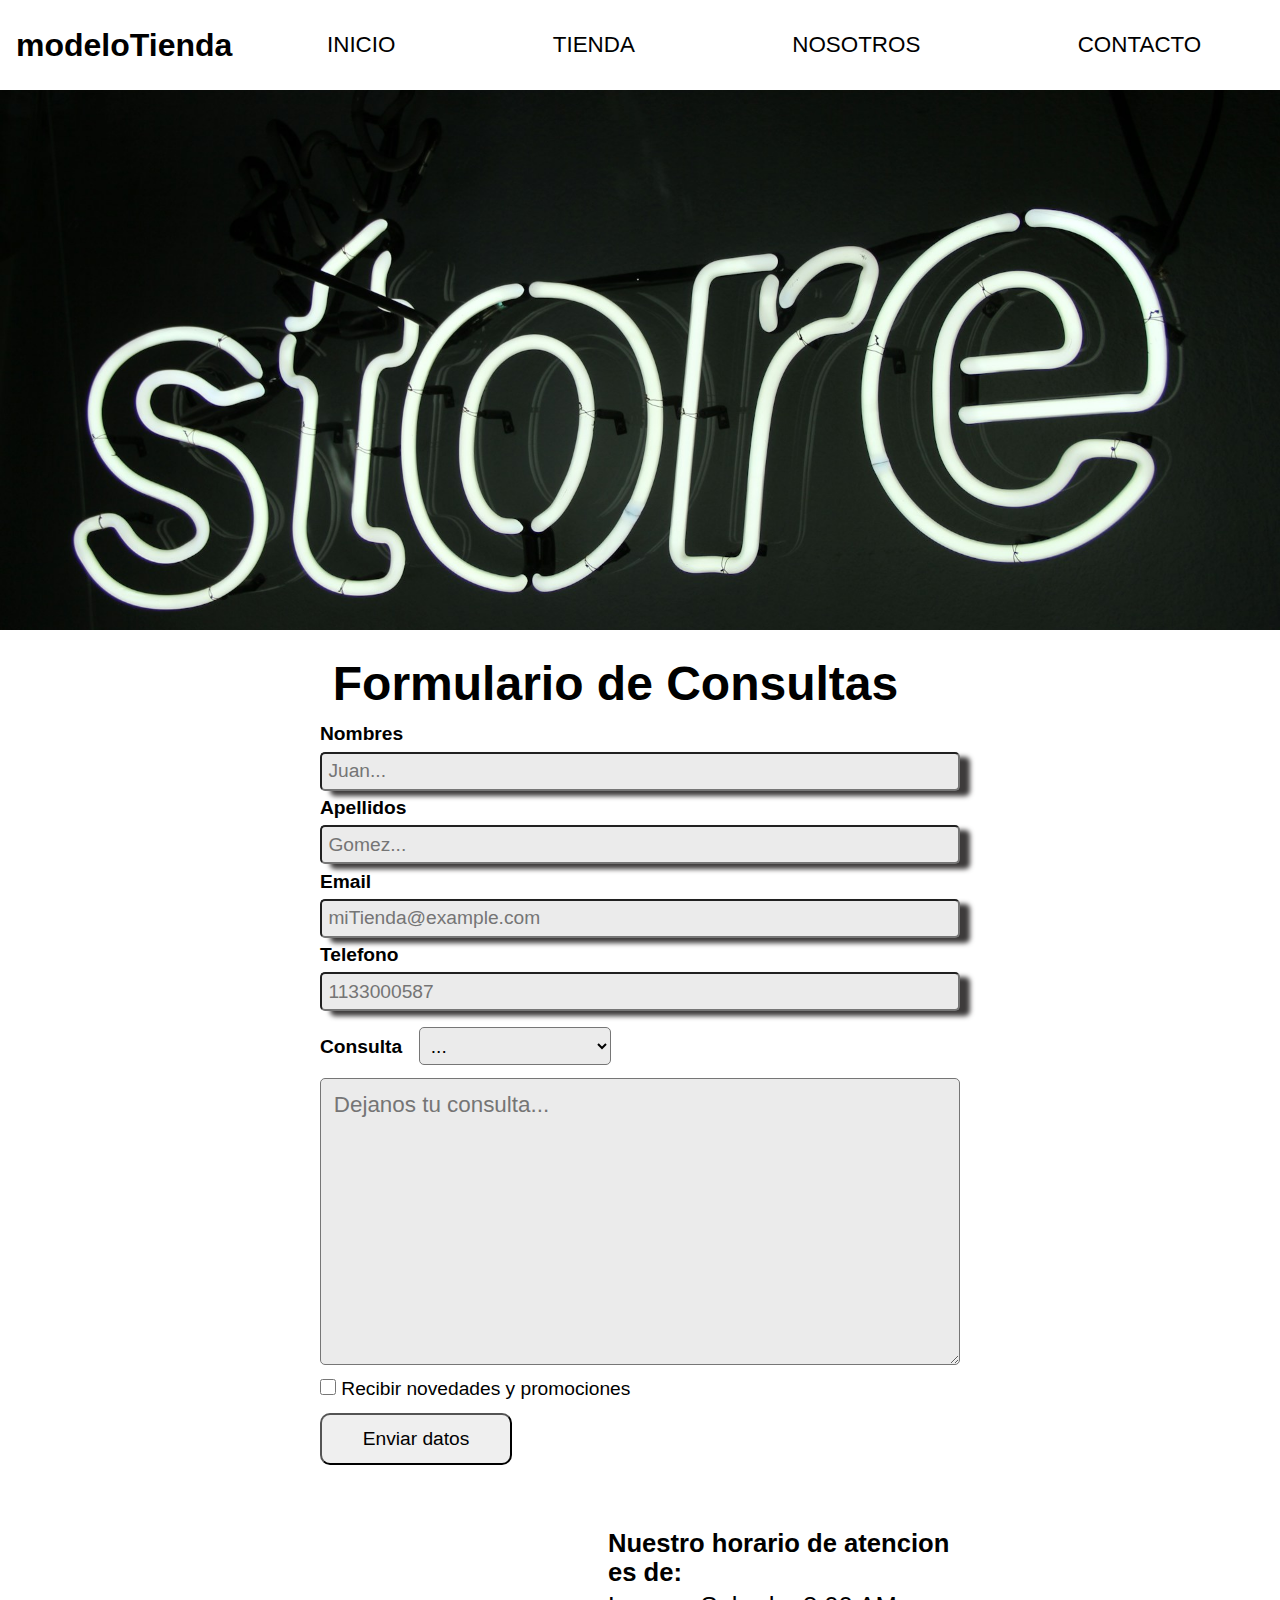
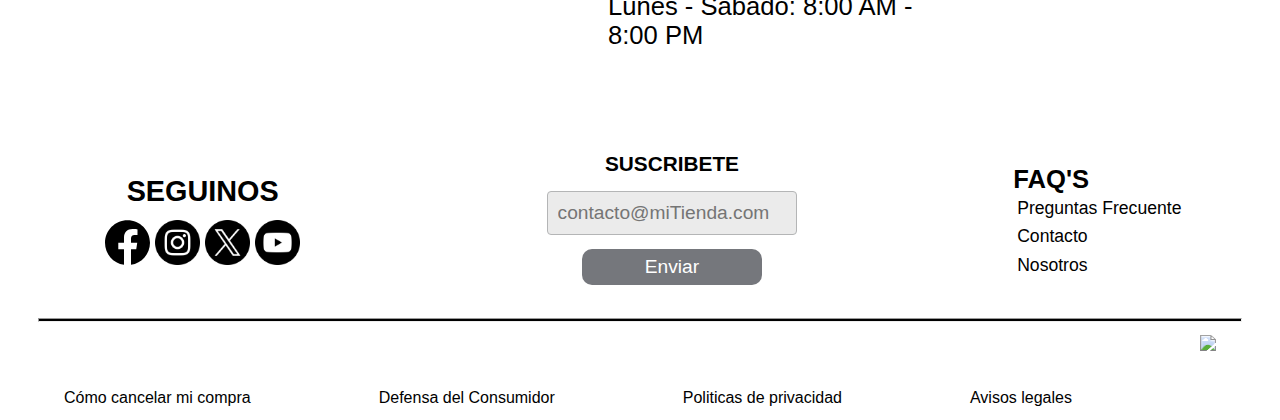
==== contacto.html @ 2c8ba1d6 "contacto html y css" ====
<!DOCTYPE html>
<html lang="es-AR">
<head>
    <meta charset="UTF-8">
    <meta name="viewport" content="width=device-width, initial-scale=1.0">
    <title>modeloTienda</title>
    <link rel="stylesheet" href="style.css">
    <link rel="stylesheet" href="contacto.css">
</head>
<body>
    <!--HEADER & NAV-->
    <header>
        <h1>modeloTienda</h1>
        <nav>
            <ul class="nav-selector">
                <li class="nav-item"><a class="nav-item-selector" href="#"></a>INICIO</li>
                <li class="nav-item"><a href="#"></a>TIENDA</li>
                <li class="nav-item"><a href="#"></a>NOSOTROS</li>
                <li class="nav-item"><a href="#"></a>CONTACTO</li>
            </ul>
        </nav>
    </header>

    <!--MAIN & CONTENT-->
    <main>
        <section class="first-section">
            <img class="imagen-portada" src="/img/first-section.jpg" alt="Portada de la tienda">
        </section>

        <fieldset class="fieldset">
            <form name="formulario" class="formulario">
                <h2>Formulario de Consultas</h2>
                <label class="label" for="nombre">Nombres</label>
                <input class="formInput" type="text" name="nombre" required placeholder="Juan...">
                <label class="label" for="apellido">Apellidos</label>
                <input class="formInput" type="text" name="apellido" required placeholder="Gomez...">
                <label class="label" for="email">Email</label>
                <input class="formInput" type="email" name="email" required size="20" placeholder="miTienda@example.com">
                <label class="label" for="telefono">Telefono</label>
                <input class="formInput" type="number" name="telefono" size="10" placeholder="1133000587">
                
                <div>
                    <label class="label" for="consulta">Consulta</label>
                    <select  class="select" name="consulta" required>
                        <option value="1">...</option>
                        <option value="2">Pagos</option>
                        <option value="3">Envios</option>
                        <option value="4">Devoluciones</option>
                        <option value="5">Compras</option>
                        <option value="6">Otro</option>
                    </select>
                </div>

                <textarea name="comentarios" cols="30" rows="10" placeholder="Dejanos tu consulta..."></textarea>
                
                <div class="novedades">
                    <input type="checkbox" name="recibir_novedades">
                    <label for="recibir_novedades">Recibir novedades y promociones</label>
                </div>
                
                <input class="submit" type="submit"  value="Enviar datos">
            </form>
            <div class="horario">
                <h4>Nuestro horario de atencion es de: </h4>
                <p>Lunes - Sabado: 8:00 AM  -  8:00 PM</p>
            </div>
        </fieldset>


    </main>

    <!--FOOTER & SOCIAL-->
    <footer>
        <div class="footer">
            <div class="redesFooter">
                <h2>SEGUINOS</h2>
                <div>
                    <img href="www.google.com" class="redes" src="img/facebook.svg" alt="facebook"></img>
                    <img class="redes" src="img/instagram.png" alt="instragram"></img>
                    <img class="redes" src="img/twiter.png" alt="twiter"></img>
                    <img class="redes" src="img/youtube.png" alt="youtube"></img>
                </div>
            </div>

            <div class="suscripcion">
                <h2>SUSCRIBETE</h2>
                <input class="correo" type="text" name="email" placeholder="contacto@miTienda.com" value="">
                <input class="enviar" type="submit" value="Enviar">
            </div>

            <div class="faqs">
                <h3>FAQ'S</h3>
                <a href="">Preguntas Frecuente</a>
                <a href="">Contacto</a>
                <a href="">Nosotros</a>
            </div>
        </div>
        <hr class="hr">
        <div class="legales">
            <a href="">Cómo cancelar mi compra</a>
            <a href="">Defensa del Consumidor</a>
            <a href="">Politicas de privacidad</a>
            <a href="">Avisos legales</a>
            <a class="dataFiscal" href="http://qr.afip.gob.ar/?qr=vsaPnc3cXT60iCx7lH_tfw,," target="_F960AFIPInfo"><img src="http://www.afip.gob.ar/images/f960/DATAWEB.jpg" border="0"></a>
        </div>
</footer>
</body>
</html>
---- style.css ----
/*WEBSITE NORMALIZATION*/
* {
    box-sizing: border-box;
    margin: 0;
    padding: 0;
    font-family: sans-serif;
    user-select: none;
    /*border-style: solid;
    border-color: red;*/
}

/*QUERIES*/
/*PANTALLAS PEQUEÑAS*/
@media only screen and (max-width: 600px){

}
/*PANTALLAS MEDIANAS*/
@media only screen and (min-width: 601px) and (max-width: 1024px){

}
/*PANTALLAS GRANDES*/
@media only screen and (min-width: 1025px){

}


/*HEADER & NAV*/
header {
    display: flex;
    flex-flow: row nowrap;
    background-color: #fff;
    height: 10vh;
}

h1 {
    align-content: center;
    padding: 1rem;
}

nav {
    display: flex;
    width: 100%;
}
.nav-selector {
    display: flex;
    width: 100%;
    justify-content: space-around;
}
.nav-item {
    list-style: none;
    align-content: center;
    font-size: 1.4rem;
}

.nav-item > a {
    text-decoration: none;
    color: #000;
}
.nav-item:hover {
    color: #46acff;
    border-bottom: 1.4px solid #46acff;
}

/*MAIN & CONTENT*/
.first-section {
    display: flex;
    height: 60vh;
    justify-content: center;
    align-items: center;
    overflow: hidden;
}

.imagen-portada {
    max-width: 100%;
    object-fit: contain;
    object-position: center;
}
.shop-button {
    position: absolute;
    width: 20vw;
    height: 5vh;
    background-color: #fff;
    color: #000;
    padding: 10px 20px;
    border: none;
    border-radius: 5px;
    cursor: pointer;
    font-size: 1.4rem;
    display: flex;
    justify-content: center;
    align-items: center;
    top: 65%;
    left: 50%;
    transform: translate(-50%, -50%);
}

.shop-button:hover {
    background-color: #007bff;
    color: #fff;
}

.second-section {
    display: flex;
    flex-flow: row nowrap;
    height: 30vh;
    width: 100%;
    justify-content: space-between;
    padding-top: 1rem;
    overflow: hidden;
}

.second-section-item {
    display: flex;
    justify-content: center;
    align-items: center;
    overflow: hidden;
    width: 30%;
    position: relative;
    transition: transform 0.3s;
}

.second-section-item:hover{
    transform: scale(1.1);
}

.imagen-second {
    max-width: 100%;
    object-fit: contain;
    object-position: center;
    filter: blur(1px);
}

.title-section {
    position: absolute;
    color: #fff;
    font-size: 1.4rem;
}

/*Boton Whatsapp flotante*/
.whatsapp-button {
    position: fixed;
    bottom: 150px;
    right: 40px;
    width: 80px;
    height: 80px;
    background-color: #25d366;
    border-radius: 50%;
    cursor: pointer;
    transition: background-color 0.3s ease-in-out;
    z-index: 10;
}
  
.whatsapp-button img {
    position: fixed;
    filter: invert();
    bottom: 170px;
    right: 60px;
    width: 40px;
    height: 40px;
}
  
.whatsapp-button:hover {
    background-color: #128c7e;
}

/*FOOTER*/
.footer {
    display: flex;
    flex-flow: row nowrap;
    justify-content: space-around;
    align-items: center;
    margin-top: 2%;
}
/*redes*/
.redesFooter {
    display: flex;
    flex-flow: column nowrap;
    justify-content: center;
    align-items: center;
    height: 8vw;
    width: 20%;
    font-size: 1.2rem;
}

.redes {
    height: 3.5vw;
    width: 3.5vw;
    margin-top: 6%;
}

/*suscripcion*/
.suscripcion {
    display: flex;
    flex-flow: column nowrap;
    align-items: center;
    width: 30%;
    padding: 1%;
}

.suscripcion > h2 {
    font-size: 1.3rem;
}

.correo {
    width: 70%;
    background: #ebebeb;
    padding: 10px;
    border-radius: 4px;
    margin-bottom: 2%;
    margin-top: 4%;
    border: 1px solid #b4b5b6;
    font-size: 1.2rem;
}
.correo:hover {
    color: #000;
    background-color: #ddd8d8;
}

.enviar {
    width: 50%;
    background: #75777c;
    border: none;
    padding: 2%;
    color: white;
    margin: 2% 0;
    font-size: 1.2rem;
    border-radius: 10px;
}
.enviar:hover {
    background-color: #000;
    color: #fff;
}

/*faq's*/
.faqs {
    display: flex;
    flex-flow: column nowrap;
    text-decoration: none;
    width: 15%;
}

.faqs > h3 {
    font-size: 1.6rem;
}

.faqs > a {
    text-decoration: none;
    color: #000;
    font-size: 1.1rem;
    padding: 2%;
}

/*divisoriaFooter*/
.hr {
    height: 4px;
    background-color: black;
    margin: 1% 3% 1% 3%;
}

/*politicasDataFiscal*/
.legales {
    display: flex;
    flex-flow: row nowrap;
    justify-content:space-around;
    align-items: end;
    margin-bottom: 1%;
}

.legales > a {
    text-decoration: none;
    color: #000;
}

.dataFiscal {
    display: flex;
    flex-flow: row nowrap;
    height: 8vh;
}
---- contacto.css ----
.fieldset {
    display: flex;
    flex-flow: column nowrap;
    justify-content: center;
    margin: 1% 25% 0%;
    border: none;
}

.formulario {
    display: flex;
    flex-flow: column nowrap;
}

.formulario > h2 {
    font-size: 3rem;
    margin: 2%;
}

.label {
    font-size: 1.2rem;
    font-weight:bolder;
}

.formInput {
    background: #ebebeb;
    padding: 1%;
    margin: 1% 0%;
    border-radius: 5px;
    box-shadow: 10px 5px 5px rgb(61, 59, 59);
    font-size: 1.2rem;
}

.select {
    background: #ebebeb;
    width: 30%;
    padding: 1%;
    margin: 1.5% 2% 2%;
    border-radius: 5px;
    font-size: 1.2rem;
}

textarea {
    width: 100%;
    background-color: #ebebeb;
    padding: 2%;
    border-radius: 5px;
    font-size: 1.4rem;
}

.novedades {
    margin: 2% 0%;
    font-size: 1.2rem;
}

.novedades > input {
    width: 16px;
    height: 16px;
}

.submit {
    width: 30%;
    padding: 2%;
    font-size: 1.2rem;
    border-radius: 10px;
}
.submit:hover {
    background-color: #000;
    color: #fff;
}

.horario {
    padding: 10% 0% 10% 45%;
    font-size: 1.6rem;
    align-items: end;
    justify-content: center;
}
.horario > h4 {
    padding-bottom: 1.5%;
}
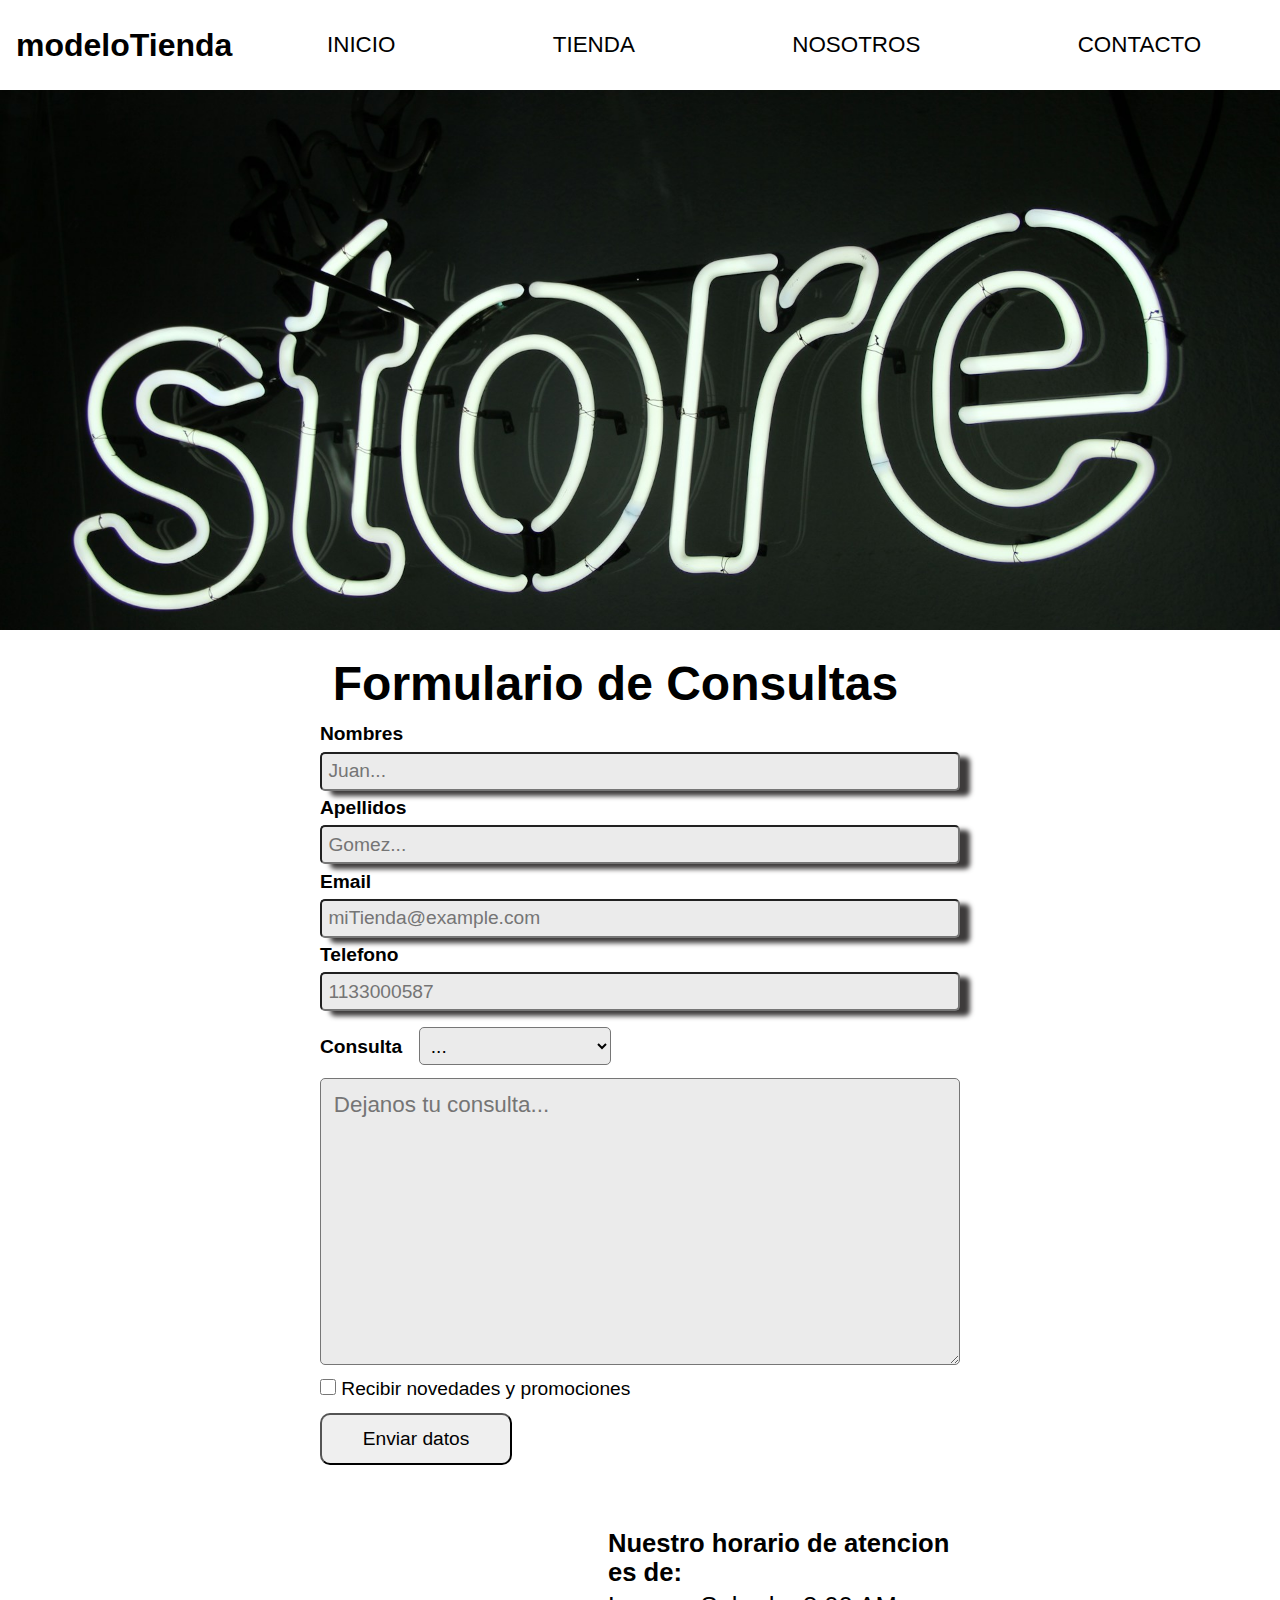
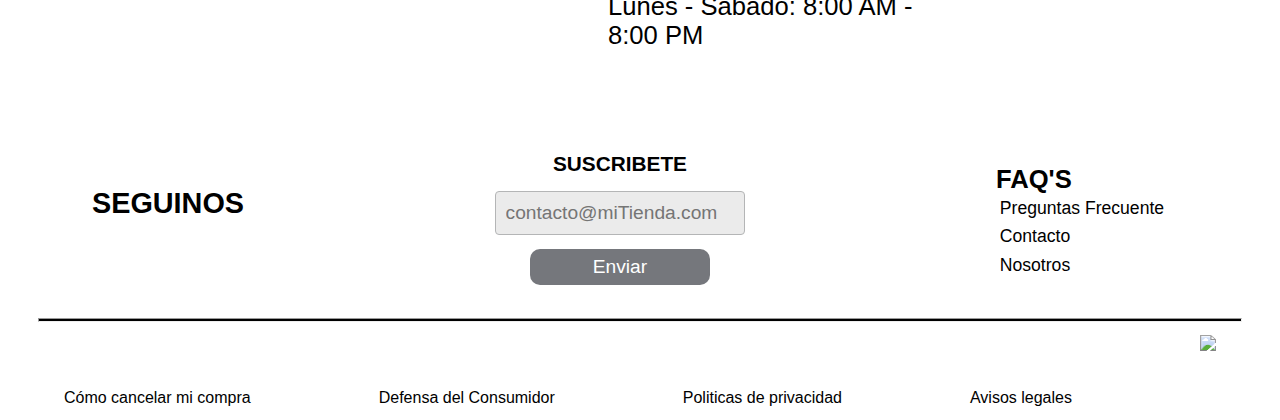
==== commit b0d87437: "Nosotros" ====
--- a/contacto.html
+++ b/contacto.html
@@ -3,9 +3,11 @@
 <head>
     <meta charset="UTF-8">
     <meta name="viewport" content="width=device-width, initial-scale=1.0">
+    <script src="https://kit.fontawesome.com/62d7384770.js" crossorigin="anonymous"></script>
     <title>modeloTienda</title>
     <link rel="stylesheet" href="style.css">
     <link rel="stylesheet" href="contacto.css">
+
 </head>
 <body>
     <!--HEADER & NAV-->
@@ -13,10 +15,10 @@
         <h1>modeloTienda</h1>
         <nav>
             <ul class="nav-selector">
-                <li class="nav-item"><a class="nav-item-selector" href="#"></a>INICIO</li>
-                <li class="nav-item"><a href="#"></a>TIENDA</li>
-                <li class="nav-item"><a href="#"></a>NOSOTROS</li>
-                <li class="nav-item"><a href="#"></a>CONTACTO</li>
+                <li class="nav-item"><a class="nav-item-selector" href="index.html">INICIO</a></li>
+                <li class="nav-item"><a href="#">TIENDA</a></li>
+                <li class="nav-item"><a href="nosotros.html">NOSOTROS</a></li>
+                <li class="nav-item"><a href="contacto.html">CONTACTO</a></li>
             </ul>
         </nav>
     </header>
@@ -65,8 +67,6 @@
                 <p>Lunes - Sabado: 8:00 AM  -  8:00 PM</p>
             </div>
         </fieldset>
-
-
     </main>
 
     <!--FOOTER & SOCIAL-->
@@ -74,11 +74,15 @@
         <div class="footer">
             <div class="redesFooter">
                 <h2>SEGUINOS</h2>
-                <div>
-                    <img href="www.google.com" class="redes" src="img/facebook.svg" alt="facebook"></img>
-                    <img class="redes" src="img/instagram.png" alt="instragram"></img>
-                    <img class="redes" src="img/twiter.png" alt="twiter"></img>
-                    <img class="redes" src="img/youtube.png" alt="youtube"></img>
+                <div class="redesDiv">
+                    <a id="redes" href=" https://www.instagram.com/"><i class="fa-brands fa-square-instagram fa-2xl"
+                        style="color: #000000;"></i></a>
+                    <a id="redes" href="https://twitter.com/?lang=es"><i class="fa-brands fa-square-x-twitter fa-2xl"
+                        style="color: #000000;"></i></a>
+                    <a id="redes" href="https://www.facebook.com/home.php"><i class="fa-brands fa-square-facebook fa-2xl"
+                        style="color: #000000;"></i></a>
+                    <a id="redes" href="https://www.youtube.com/"><i class="fa-brands fa-square-youtube fa-2xl"
+                        style="color: #000000;"></i></a>
                 </div>
             </div>
 
--- a/style.css
+++ b/style.css
@@ -56,7 +56,7 @@
     text-decoration: none;
     color: #000;
 }
-.nav-item:hover {
+.nav-item > a:hover {
     color: #46acff;
     border-bottom: 1.4px solid #46acff;
 }
@@ -175,17 +175,15 @@
 .redesFooter {
     display: flex;
     flex-flow: column nowrap;
-    justify-content: center;
+    justify-content: space-evenly;
     align-items: center;
     height: 8vw;
-    width: 20%;
     font-size: 1.2rem;
 }
 
-.redes {
-    height: 3.5vw;
-    width: 3.5vw;
-    margin-top: 6%;
+#redes {
+    padding: 6px;
+    margin: 5px;
 }
 
 /*suscripcion*/
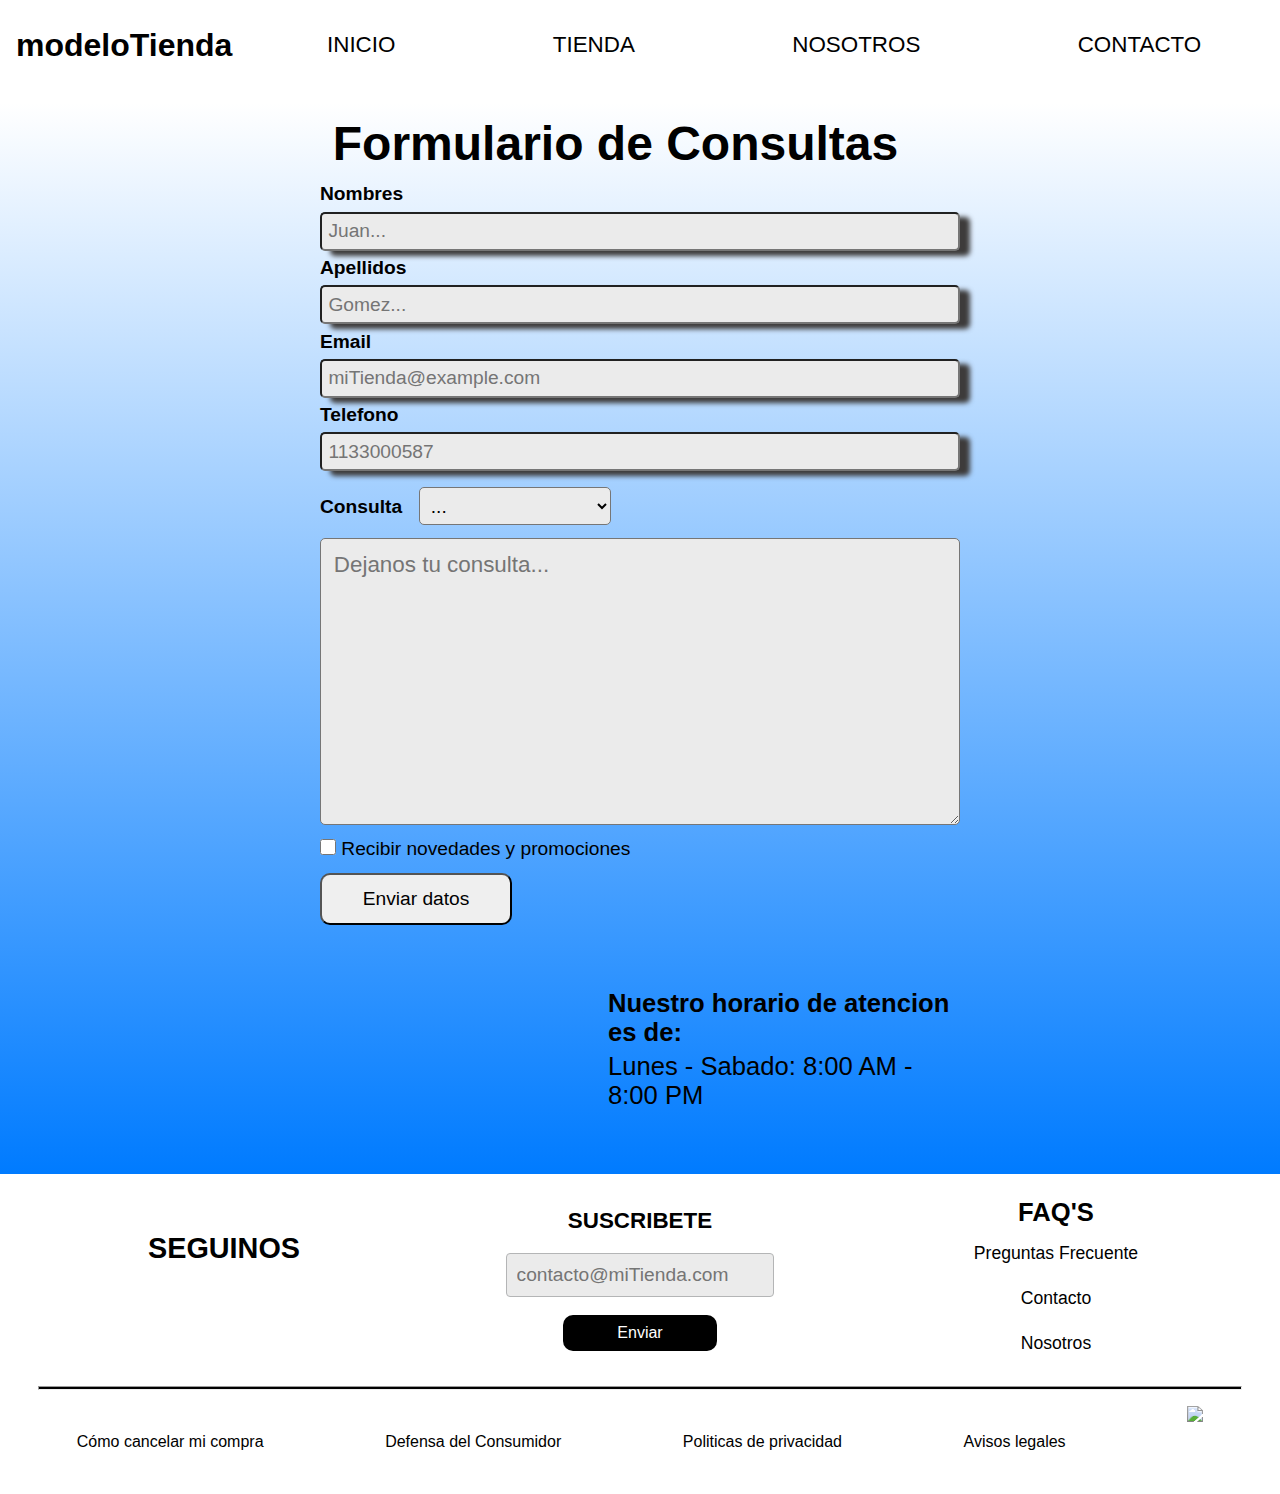
==== commit e09ffbdc: "update 05052024" ====
--- a/contacto.html
+++ b/contacto.html
@@ -25,10 +25,6 @@
 
     <!--MAIN & CONTENT-->
     <main>
-        <section class="first-section">
-            <img class="imagen-portada" src="/img/first-section.jpg" alt="Portada de la tienda">
-        </section>
-
         <fieldset class="fieldset">
             <form name="formulario" class="formulario">
                 <h2>Formulario de Consultas</h2>
--- a/style.css
+++ b/style.css
@@ -9,21 +9,6 @@
     border-color: red;*/
 }
 
-/*QUERIES*/
-/*PANTALLAS PEQUEÑAS*/
-@media only screen and (max-width: 600px){
-
-}
-/*PANTALLAS MEDIANAS*/
-@media only screen and (min-width: 601px) and (max-width: 1024px){
-
-}
-/*PANTALLAS GRANDES*/
-@media only screen and (min-width: 1025px){
-
-}
-
-
 /*HEADER & NAV*/
 header {
     display: flex;
@@ -105,7 +90,7 @@
     height: 30vh;
     width: 100%;
     justify-content: space-between;
-    padding-top: 1rem;
+    padding: 1rem 0;
     overflow: hidden;
 }
 
@@ -139,10 +124,10 @@
 /*Boton Whatsapp flotante*/
 .whatsapp-button {
     position: fixed;
-    bottom: 150px;
-    right: 40px;
-    width: 80px;
-    height: 80px;
+    bottom: 10px;
+    right: 10px;
+    width: 70px;
+    height: 70px;
     background-color: #25d366;
     border-radius: 50%;
     cursor: pointer;
@@ -153,10 +138,10 @@
 .whatsapp-button img {
     position: fixed;
     filter: invert();
-    bottom: 170px;
-    right: 60px;
-    width: 40px;
-    height: 40px;
+    bottom: 30px;
+    right: 30px;
+    width: 30px;
+    height: 30px;
 }
   
 .whatsapp-button:hover {
@@ -169,15 +154,17 @@
     flex-flow: row nowrap;
     justify-content: space-around;
     align-items: center;
-    margin-top: 2%;
-}
+    padding: 1rem;
+}
+
 /*redes*/
 .redesFooter {
     display: flex;
     flex-flow: column nowrap;
     justify-content: space-evenly;
     align-items: center;
-    height: 8vw;
+    height: 20vh;
+    width: 30vw;
     font-size: 1.2rem;
 }
 
@@ -190,13 +177,15 @@
 .suscripcion {
     display: flex;
     flex-flow: column nowrap;
-    align-items: center;
-    width: 30%;
-    padding: 1%;
+    justify-content: space-evenly;
+    align-items: center;
+    height: 20vh;
+    width: 30vw;
+    font-size: 1.2rem;
 }
 
 .suscripcion > h2 {
-    font-size: 1.3rem;
+    font-size: 1.4rem;
 }
 
 .correo {
@@ -204,8 +193,6 @@
     background: #ebebeb;
     padding: 10px;
     border-radius: 4px;
-    margin-bottom: 2%;
-    margin-top: 4%;
     border: 1px solid #b4b5b6;
     font-size: 1.2rem;
 }
@@ -215,26 +202,29 @@
 }
 
 .enviar {
-    width: 50%;
-    background: #75777c;
+    width: 40%;
+    height: 20%;
+    background: #000;
     border: none;
-    padding: 2%;
     color: white;
-    margin: 2% 0;
-    font-size: 1.2rem;
+    font-size: 1rem;
     border-radius: 10px;
 }
 .enviar:hover {
-    background-color: #000;
+    background-color: #007bff;
     color: #fff;
+    cursor: pointer;
 }
 
 /*faq's*/
 .faqs {
     display: flex;
     flex-flow: column nowrap;
-    text-decoration: none;
-    width: 15%;
+    justify-content: space-evenly;
+    align-items: center;
+    height: 20vh;
+    width: 30vw;
+    font-size: 1.2rem;
 }
 
 .faqs > h3 {
@@ -252,7 +242,7 @@
 .hr {
     height: 4px;
     background-color: black;
-    margin: 1% 3% 1% 3%;
+    margin: 0 3%;
 }
 
 /*politicasDataFiscal*/
@@ -260,8 +250,8 @@
     display: flex;
     flex-flow: row nowrap;
     justify-content:space-around;
-    align-items: end;
-    margin-bottom: 1%;
+    align-items: center;
+    margin: 1rem;
 }
 
 .legales > a {
@@ -273,4 +263,183 @@
     display: flex;
     flex-flow: row nowrap;
     height: 8vh;
-}+}
+
+
+/*QUERIES*/
+/*PANTALLAS PEQUEÑAS*/
+@media only screen and (max-width: 600px){
+/*HEADER & NAV*/
+header {
+    display: flex;
+    flex-flow: column nowrap;
+    background-color: #fff;
+    height: 30vh;
+}
+
+h1 {
+    align-content: center;
+    text-align: center;
+    padding: 1rem;
+}
+
+.nav-selector {
+    display: flex;
+    flex-flow: column nowrap;
+    width: 100%;
+    text-align: center;
+}
+
+/*MAIN & CONTENT*/
+.first-section {
+    display: flex;
+    height: 70vh;
+    justify-content: center;
+    align-items: center;
+    overflow: hidden;
+}
+
+.imagen-portada {
+    max-width: fit-content;
+    height: 100%;
+    object-fit: contain;
+    object-position: center;
+}
+.shop-button {
+    position: absolute;
+    width: 50vw;
+    height: 5vh;
+    background-color: #fff;
+    color: #000;
+    padding: 10px 20px;
+    border: none;
+    border-radius: 5px;
+    cursor: pointer;
+    font-size: 1.4rem;
+    display: flex;
+    justify-content: center;
+    align-items: center;
+    top: 90%;
+    left: 50%;
+    transform: translate(-50%, -50%);
+}
+
+.second-section {
+    display: flex;
+    flex-flow: column nowrap;
+    height: 100vh;
+    width: 100%;
+    justify-content: space-evenly;
+    align-items: center;
+    padding: 1rem 0;
+    overflow: hidden;
+}
+
+.second-section-item {
+    display: flex;
+    justify-content: center;
+    align-items: center;
+    overflow: hidden;
+    width: 80%;
+    height: 30%;
+    position: relative;
+    transition: transform 0.3s;
+}
+
+.second-section-item:hover{
+    transform: scale(1.1);
+}
+
+/*FOOTER*/
+.footer {
+    display: flex;
+    flex-flow: column nowrap;
+    justify-content: space-evenly;
+    align-items: center;
+}
+
+/*redes*/
+.redesFooter {
+    display: flex;
+    flex-flow: column nowrap;
+    justify-content: space-evenly;
+    align-items: center;
+    height: 20vh;
+    width: 100vw;
+    font-size: 1.2rem;
+}
+
+/*suscripcion*/
+.suscripcion {
+    display: flex;
+    flex-flow: column nowrap;
+    justify-content: space-evenly;
+    align-items: center;
+    height: 20vh;
+    width: 100vw;
+    font-size: 1.2rem;
+}
+
+.suscripcion > h2 {
+    font-size: 1.6rem;
+}
+
+.correo {
+    width: 70%;
+    background: #ebebeb;
+    padding: 10px;
+    border-radius: 4px;
+    border: 1px solid #b4b5b6;
+    font-size: 1rem;
+}
+.correo:hover {
+    color: #000;
+    background-color: #ddd8d8;
+}
+
+.enviar {
+    width: 40%;
+    height: 20%;
+    background: #000;
+    border: none;
+    color: white;
+    font-size: 1rem;
+    border-radius: 10px;
+}
+.enviar:hover {
+    background-color: #007bff;
+    color: #fff;
+    cursor: pointer;
+}
+
+/*faq's*/
+.faqs {
+    display: flex;
+    flex-flow: column nowrap;
+    justify-content: space-evenly;
+    align-items: center;
+    height: 20vh;
+    width: 100vw;
+    font-size: 1.2rem;
+}
+
+.faqs > h3 {
+    font-size: 1.6rem;
+}
+
+.faqs > a {
+    text-decoration: none;
+    color: #000;
+    font-size: 1.1rem;
+    padding: 0;
+}
+}
+/*PANTALLAS MEDIANAS*/
+@media only screen and (min-width: 601px) and (max-width: 1024px){
+
+}
+/*PANTALLAS GRANDES*/
+@media only screen and (min-width: 1025px){
+
+}
+
--- a/contacto.css
+++ b/contacto.css
@@ -1,3 +1,6 @@
+main {
+    background-image: linear-gradient(to bottom, #fff, #007bff);
+}
 .fieldset {
     display: flex;
     flex-flow: column nowrap;
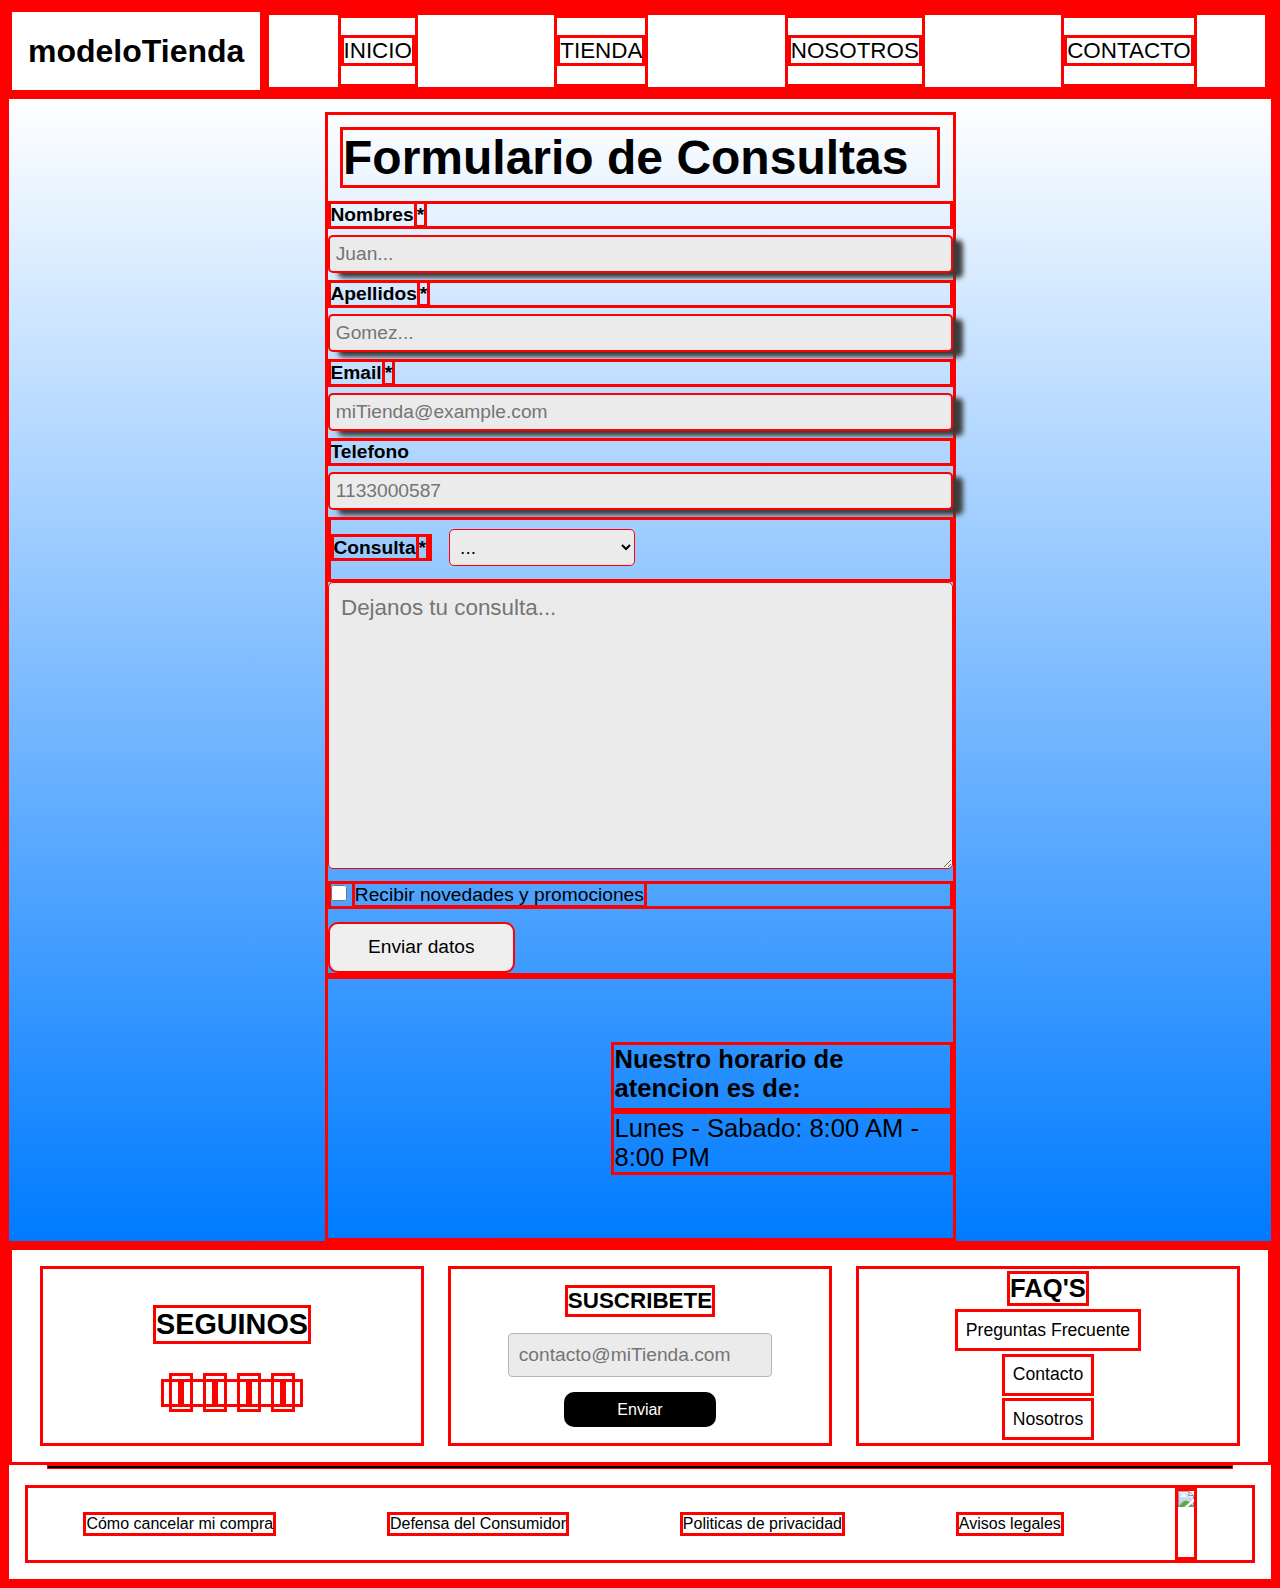
==== commit 84077ea2: "Validacion Formulario" ====
--- a/contacto.html
+++ b/contacto.html
@@ -26,37 +26,38 @@
     <!--MAIN & CONTENT-->
     <main>
         <fieldset class="fieldset">
-            <form name="formulario" class="formulario">
+            <form name="formulario" class="formulario"action="https://formspree.io/f/mwkdwqnn" onsubmit="return validar()" method="POST">
                 <h2>Formulario de Consultas</h2>
-                <label class="label" for="nombre">Nombres</label>
-                <input class="formInput" type="text" name="nombre" required placeholder="Juan...">
-                <label class="label" for="apellido">Apellidos</label>
-                <input class="formInput" type="text" name="apellido" required placeholder="Gomez...">
-                <label class="label" for="email">Email</label>
-                <input class="formInput" type="email" name="email" required size="20" placeholder="miTienda@example.com">
+                <label class="label" for="nombre">Nombres<abbr aria-label="required">*</abbr></label>
+                <input class="formInput" type="text" name="nombre" id="nombre" required placeholder="Juan...">
+                <label class="label" for="apellido">Apellidos<abbr aria-label="required">*</abbr></label>
+                <input class="formInput" type="text" name="apellido" id="apellido" required placeholder="Gomez...">
+                <label class="label" for="email">Email<abbr aria-label="required">*</abbr></label>
+                <input class="formInput" type="email" name="email" id="email" required size="20" placeholder="miTienda@example.com">
                 <label class="label" for="telefono">Telefono</label>
                 <input class="formInput" type="number" name="telefono" size="10" placeholder="1133000587">
                 
                 <div>
-                    <label class="label" for="consulta">Consulta</label>
-                    <select  class="select" name="consulta" required>
-                        <option value="1">...</option>
-                        <option value="2">Pagos</option>
-                        <option value="3">Envios</option>
-                        <option value="4">Devoluciones</option>
-                        <option value="5">Compras</option>
-                        <option value="6">Otro</option>
+                    <label class="label" for="consulta">Consulta<abbr aria-label="required">*</abbr></label>
+                    <select  class="select" name="consulta" id="consulta" required>
+                        <option value="0" disabled selected>...</option>
+                        <option value="1">Pagos</option>
+                        <option value="2">Envios</option>
+                        <option value="3">Devoluciones</option>
+                        <option value="4">Compras</option>
+                        <option value="5">Otro</option>
                     </select>
+
                 </div>
 
-                <textarea name="comentarios" cols="30" rows="10" placeholder="Dejanos tu consulta..."></textarea>
+                <textarea name="comentarios" id="comentarios" cols="30" rows="10" required placeholder="Dejanos tu consulta..."></textarea>
                 
                 <div class="novedades">
                     <input type="checkbox" name="recibir_novedades">
                     <label for="recibir_novedades">Recibir novedades y promociones</label>
                 </div>
                 
-                <input class="submit" type="submit"  value="Enviar datos">
+                <input class="submit" type="submit" value="Enviar datos" onclick="validar()">
             </form>
             <div class="horario">
                 <h4>Nuestro horario de atencion es de: </h4>
@@ -104,5 +105,8 @@
             <a class="dataFiscal" href="http://qr.afip.gob.ar/?qr=vsaPnc3cXT60iCx7lH_tfw,," target="_F960AFIPInfo"><img src="http://www.afip.gob.ar/images/f960/DATAWEB.jpg" border="0"></a>
         </div>
 </footer>
+
+<script src="validar.js"></script>
+
 </body>
 </html>--- a/style.css
+++ b/style.css
@@ -365,7 +365,7 @@
     justify-content: space-evenly;
     align-items: center;
     height: 20vh;
-    width: 100vw;
+    width: 100%;
     font-size: 1.2rem;
 }
 
@@ -376,7 +376,7 @@
     justify-content: space-evenly;
     align-items: center;
     height: 20vh;
-    width: 100vw;
+    width: 100%;
     font-size: 1.2rem;
 }
 
@@ -419,7 +419,7 @@
     justify-content: space-evenly;
     align-items: center;
     height: 20vh;
-    width: 100vw;
+    width: 100%;
     font-size: 1.2rem;
 }
 
--- a/contacto.css
+++ b/contacto.css
@@ -1,3 +1,7 @@
+*{
+    border-style: solid;
+    border-color: red;
+}
 main {
     background-image: linear-gradient(to bottom, #fff, #007bff);
 }
@@ -82,3 +86,36 @@
 }
 
 
+/*QUERIES*/
+/*PANTALLAS PEQUEÑAS*/
+@media only screen and (max-width: 600px){
+
+.fieldset {
+    margin: 1% 10% 0%;
+}
+
+.formulario > h2 {
+    font-size: 1.5rem;
+}
+
+.label {
+    font-size: 1rem;
+}
+
+.formInput {
+    padding: 2%;
+    margin: 2% 0%;
+    font-size: 1.2rem;
+}
+
+textarea {
+    font-size: 1rem;
+}
+
+.horario {
+    padding: 10% 0% 10% 45%;
+    font-size: 1.2rem;
+
+}
+
+}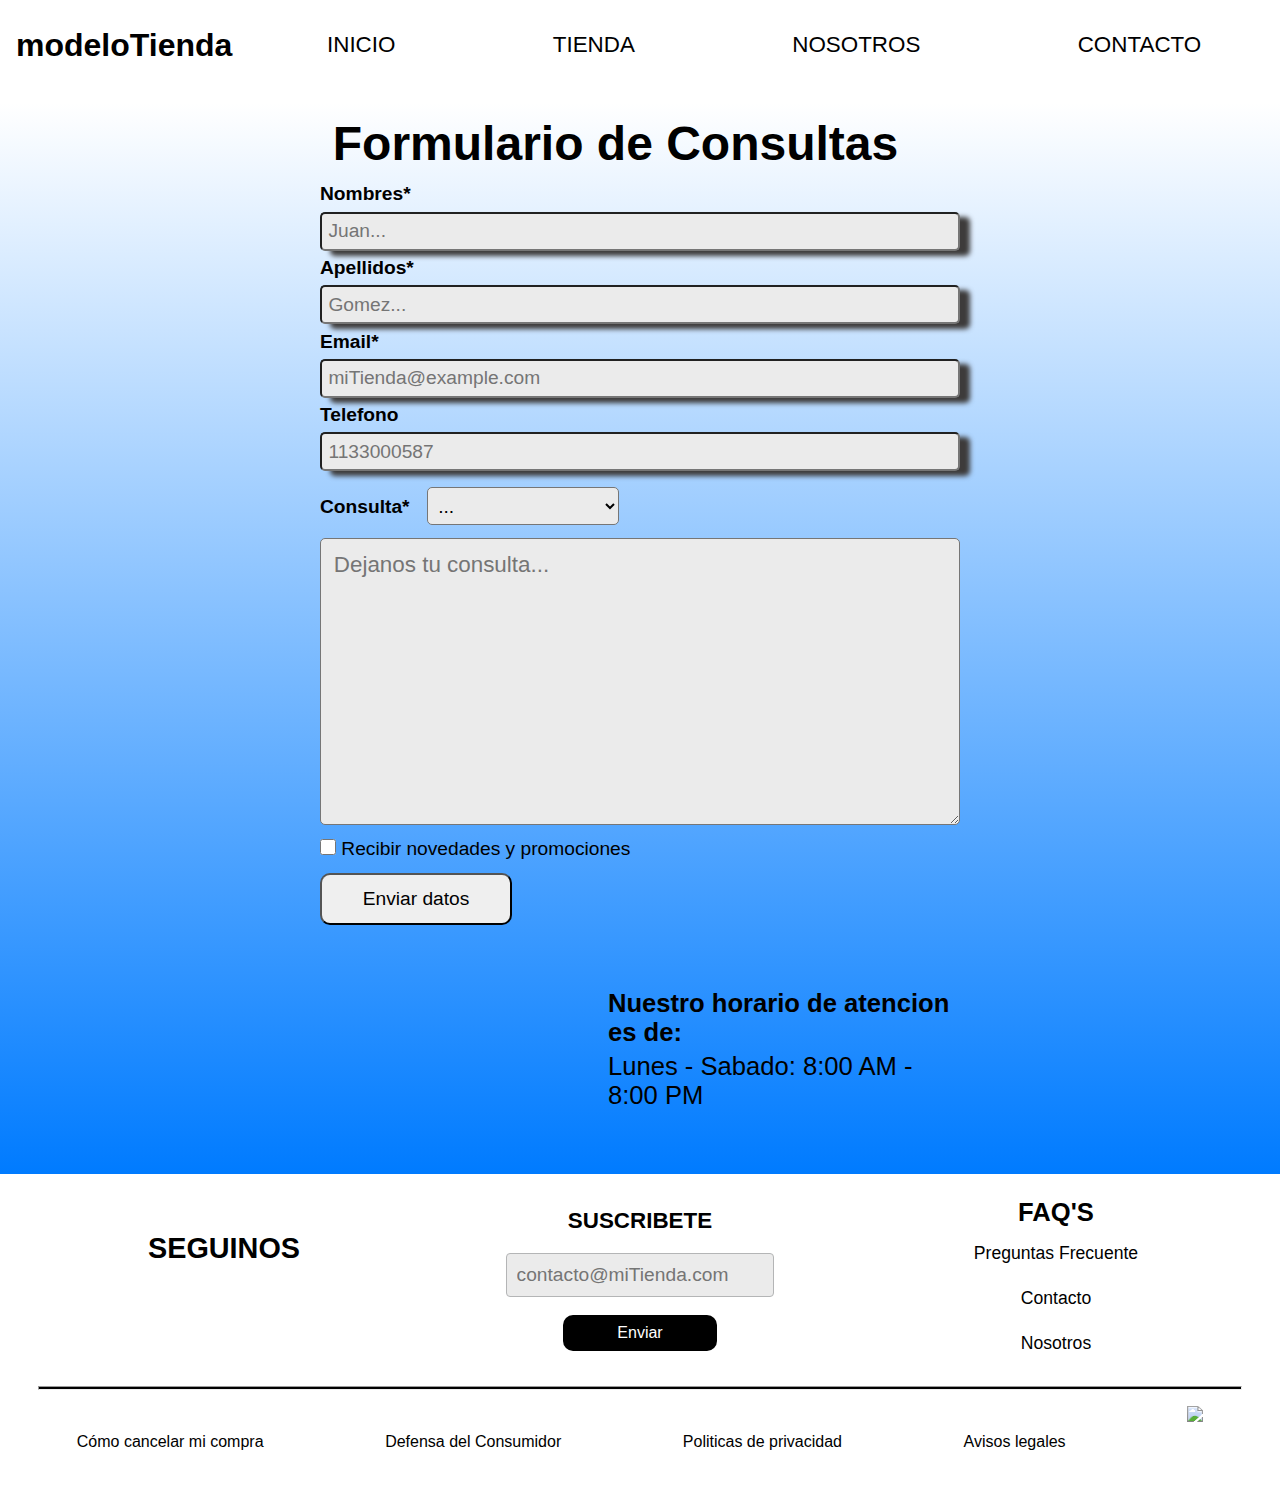
==== commit aff6c46c: "Tienda Ejemplo" ====
--- a/contacto.html
+++ b/contacto.html
@@ -16,7 +16,7 @@
         <nav>
             <ul class="nav-selector">
                 <li class="nav-item"><a class="nav-item-selector" href="index.html">INICIO</a></li>
-                <li class="nav-item"><a href="#">TIENDA</a></li>
+                <li class="nav-item"><a href="tienda.html">TIENDA</a></li>
                 <li class="nav-item"><a href="nosotros.html">NOSOTROS</a></li>
                 <li class="nav-item"><a href="contacto.html">CONTACTO</a></li>
             </ul>
--- a/contacto.css
+++ b/contacto.css
@@ -1,7 +1,3 @@
-*{
-    border-style: solid;
-    border-color: red;
-}
 main {
     background-image: linear-gradient(to bottom, #fff, #007bff);
 }
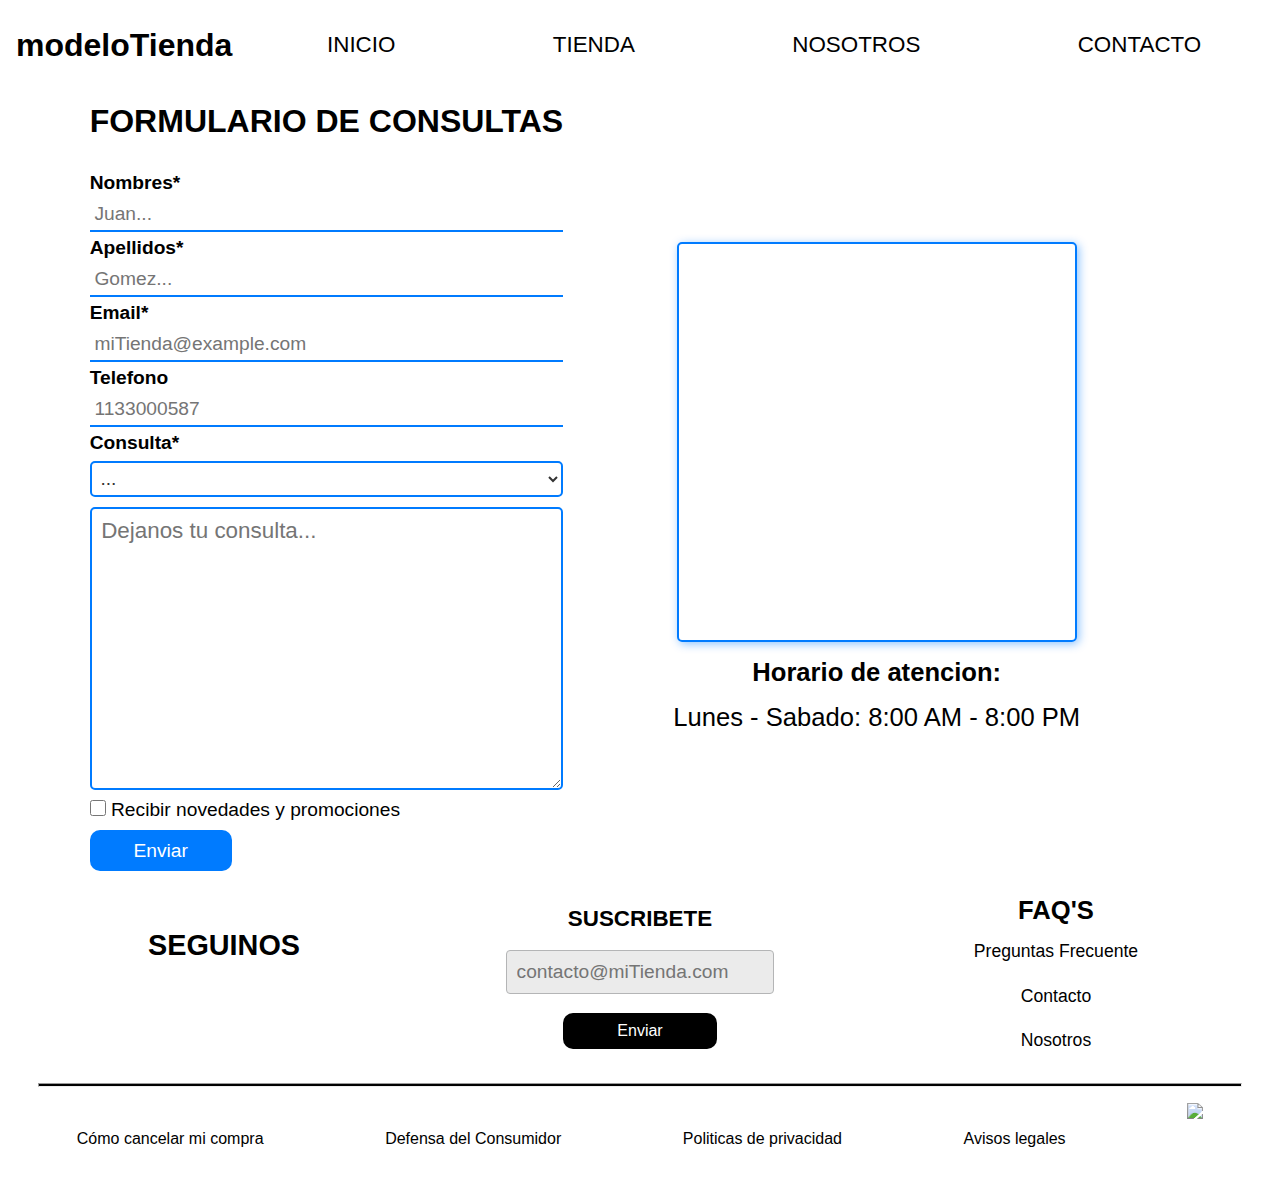
==== commit 0ffe23e8: "update 12052024" ====
--- a/contacto.html
+++ b/contacto.html
@@ -27,13 +27,13 @@
     <main>
         <fieldset class="fieldset">
             <form name="formulario" class="formulario"action="https://formspree.io/f/mwkdwqnn" onsubmit="return validar()" method="POST">
-                <h2>Formulario de Consultas</h2>
+                <h2>FORMULARIO DE CONSULTAS</h2>
                 <label class="label" for="nombre">Nombres<abbr aria-label="required">*</abbr></label>
                 <input class="formInput" type="text" name="nombre" id="nombre" required placeholder="Juan...">
                 <label class="label" for="apellido">Apellidos<abbr aria-label="required">*</abbr></label>
                 <input class="formInput" type="text" name="apellido" id="apellido" required placeholder="Gomez...">
                 <label class="label" for="email">Email<abbr aria-label="required">*</abbr></label>
-                <input class="formInput" type="email" name="email" id="email" required size="20" placeholder="miTienda@example.com">
+                <input class="formInput" type="email" name="email" id="email" required placeholder="miTienda@example.com">
                 <label class="label" for="telefono">Telefono</label>
                 <input class="formInput" type="number" name="telefono" size="10" placeholder="1133000587">
                 
@@ -57,10 +57,11 @@
                     <label for="recibir_novedades">Recibir novedades y promociones</label>
                 </div>
                 
-                <input class="submit" type="submit" value="Enviar datos" onclick="validar()">
+                <input class="submit" type="submit" value="Enviar" onclick="validar()">
             </form>
             <div class="horario">
-                <h4>Nuestro horario de atencion es de: </h4>
+                <iframe src="https://www.google.com/maps/embed?pb=!1m18!1m12!1m3!1d52563.4397426006!2d-58.46221527539752!3d-34.57342642873343!2m3!1f0!2f0!3f0!3m2!1i1024!2i768!4f13.1!3m3!1m2!1s0x95bcb59c771eb933%3A0x6b3113b596d78c69!2sPalermo%2C%20Cdad.%20Aut%C3%B3noma%20de%20Buenos%20Aires!5e0!3m2!1ses-419!2sar!4v1715542945667!5m2!1ses-419!2sar" width="400" height="400" style="border:0;" allowfullscreen="" loading="lazy" referrerpolicy="no-referrer-when-downgrade"></iframe>
+                <h4>Horario de atencion: </h4>
                 <p>Lunes - Sabado: 8:00 AM  -  8:00 PM</p>
             </div>
         </fieldset>
--- a/style.css
+++ b/style.css
@@ -436,6 +436,93 @@
 }
 /*PANTALLAS MEDIANAS*/
 @media only screen and (min-width: 601px) and (max-width: 1024px){
+/*HEADER & NAV*/
+header {
+    display: flex;
+    flex-flow: column nowrap;
+    background-color: #fff;
+    height: 16vh;
+}
+
+h1 {
+    text-align: center;
+    padding: 1rem;
+}
+
+/*MAIN & CONTENT*/
+.first-section {
+    display: flex;
+    height: 54vh;
+    justify-content: center;
+    align-items: center;
+    overflow: hidden;
+}
+
+/*FOOTER*/
+
+/*redes*/
+.redesFooter {
+    display: flex;
+    flex-flow: column nowrap;
+    justify-content: space-evenly;
+    align-items: center;
+    height: 20vh;
+    width: 30vw;
+    font-size: 1rem;
+}
+
+#redes {
+    padding: 4px;
+    margin: 2px;
+}
+
+/*suscripcion*/
+.suscripcion {
+    display: flex;
+    flex-flow: column nowrap;
+    justify-content: space-evenly;
+    align-items: center;
+    height: 20vh;
+    width: 30vw;
+    font-size: 1rem;
+}
+
+.suscripcion > h2 {
+    font-size: 1.4rem;
+}
+
+.correo {
+    width: 100%;
+    background: #ebebeb;
+    padding: 10px;
+    border-radius: 4px;
+    border: 1px solid #b4b5b6;
+    font-size: 1rem;
+}
+
+/*faq's*/
+.faqs {
+    display: flex;
+    flex-flow: column nowrap;
+    justify-content: space-evenly;
+    align-items: center;
+    height: 20vh;
+    width: 30vw;
+    font-size: 1rem;
+}
+
+.faqs > h3 {
+    font-size: 1.4rem;
+}
+
+/*politicasDataFiscal*/
+.legales {
+    display: flex;
+    flex-flow: row nowrap;
+    justify-content:space-around;
+    align-items: center;
+    margin: 1rem 2rem;
+}
 
 }
 /*PANTALLAS GRANDES*/
--- a/contacto.css
+++ b/contacto.css
@@ -1,11 +1,14 @@
 main {
-    background-image: linear-gradient(to bottom, #fff, #007bff);
+    display: flex;
+    flex-flow: column nowrap;
 }
+
 .fieldset {
     display: flex;
-    flex-flow: column nowrap;
+    flex-flow: row nowrap;
     justify-content: center;
-    margin: 1% 25% 0%;
+    align-items: center;
+    margin: 1% 1% 0%;
     border: none;
 }
 
@@ -15,8 +18,9 @@
 }
 
 .formulario > h2 {
-    font-size: 3rem;
-    margin: 2%;
+    font-size: 2rem;
+    margin-bottom: 2rem;
+    text-align: center;
 }
 
 .label {
@@ -25,34 +29,49 @@
 }
 
 .formInput {
-    background: #ebebeb;
+    background: none;
     padding: 1%;
     margin: 1% 0%;
-    border-radius: 5px;
-    box-shadow: 10px 5px 5px rgb(61, 59, 59);
+    border: none;
+    border-bottom: 2px solid #007bff;
     font-size: 1.2rem;
+    outline: none;
+}
+
+.formInput:hover {
+    border-bottom: 2px solid #007bff74;
 }
 
 .select {
-    background: #ebebeb;
-    width: 30%;
+    background: none;
+    width: 100%;
     padding: 1%;
-    margin: 1.5% 2% 2%;
+    margin: 1.5% 0 2%;
     border-radius: 5px;
     font-size: 1.2rem;
+    outline: none;
+    border: 2px solid #007bff;
+    color: #333;
 }
 
 textarea {
     width: 100%;
-    background-color: #ebebeb;
+    background-color: none;
     padding: 2%;
     border-radius: 5px;
     font-size: 1.4rem;
+    outline: none;
+    border: 2px solid #007bff;
+}
+
+textarea:hover {
+    border: 2px solid #007bff74;
 }
 
 .novedades {
     margin: 2% 0%;
     font-size: 1.2rem;
+    accent-color: #007bff;
 }
 
 .novedades > input {
@@ -65,6 +84,9 @@
     padding: 2%;
     font-size: 1.2rem;
     border-radius: 10px;
+    border: none;
+    background-color: #007bff;
+    color: #fff;
 }
 .submit:hover {
     background-color: #000;
@@ -72,15 +94,23 @@
 }
 
 .horario {
-    padding: 10% 0% 10% 45%;
+    display: flex;
+    padding: 1rem;
     font-size: 1.6rem;
-    align-items: end;
     justify-content: center;
+    align-items: center;
+    width: 50%;
+    flex-flow: column nowrap;
 }
 .horario > h4 {
-    padding-bottom: 1.5%;
+    padding: 1rem;
 }
 
+.horario iframe {
+    border: 2px solid #007bff !important;
+    border-radius: 5px;
+    box-shadow: 2px 2px 10px #007bff74;
+}
 
 /*QUERIES*/
 /*PANTALLAS PEQUEÑAS*/
